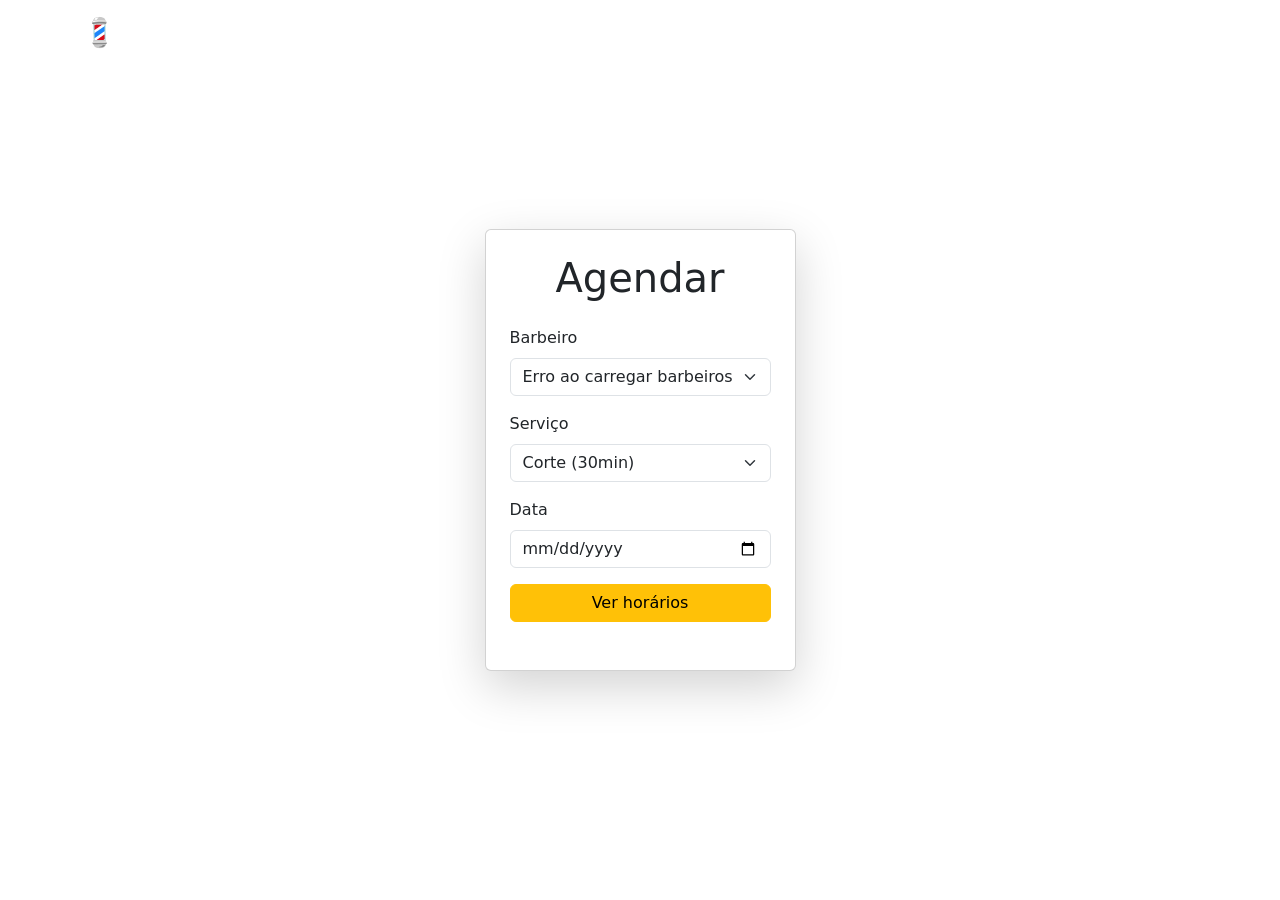
==== frontEnd/index.html @ 4763154e "tudo integrado :)" ====
<!doctype html>
<html lang="pt-br">
  <head>
    <meta charset="UTF-8" />

    <meta name="viewport" content="width=device-width, initial-scale=1" />

    <title>Agendamento Barbearia</title>

    <link
      href="https://cdn.jsdelivr.net/npm/bootstrap@5.3.3/dist/css/bootstrap.min.css"
      rel="stylesheet"
    />

    <link rel="stylesheet" href="css/style.css" />
  </head>

  <body>
    <header class="position-absolute top-0 w-100 p-3 z-3">
      <div
        class="container d-flex flex-column flex-md-row justify-content-between align-items-center"
      >
        <h3 class="text-white">💈 Barbearia</h3>

        <nav class="nav">
          <a class="nav-link text-white" href="inicio.html">Início</a>

          <a class="nav-link text-white" href="index.html">Agendar</a>

          <a class="nav-link text-white" href="login.html">Barbeiro</a>
        </nav>
      </div>
    </header>

    <main
      class="container min-vh-100 d-flex justify-content-center align-items-center"
    >
      <div class="card shadow-lg p-4 form-container">
        <h1 class="text-center mb-4">Agendar</h1>

        <div class="mb-3">
          <label class="form-label">Barbeiro</label>

          <select id="barber" class="form-select">
            <option value="">Carregando barbeiros...</option>
          </select>
        </div>

        <div class="mb-3">
          <label class="form-label">Serviço</label>

          <select id="service" class="form-select">
            <option value="1">Corte (30min)</option>

            <option value="2">Corte e Barba (60min)</option>

            <option value="3">Barba (15min)</option>
          </select>
        </div>

        <div class="mb-3">
          <label class="form-label">Data</label>

          <input type="date" id="date" class="form-control" />
        </div>

        <button onclick="loadAvailability()" class="btn btn-warning w-100">
          Ver horários
        </button>

        <div id="slots" class="mt-4"></div>
      </div>
    </main>

    <script src="scripts/index.js"></script>
  </body>
</html>
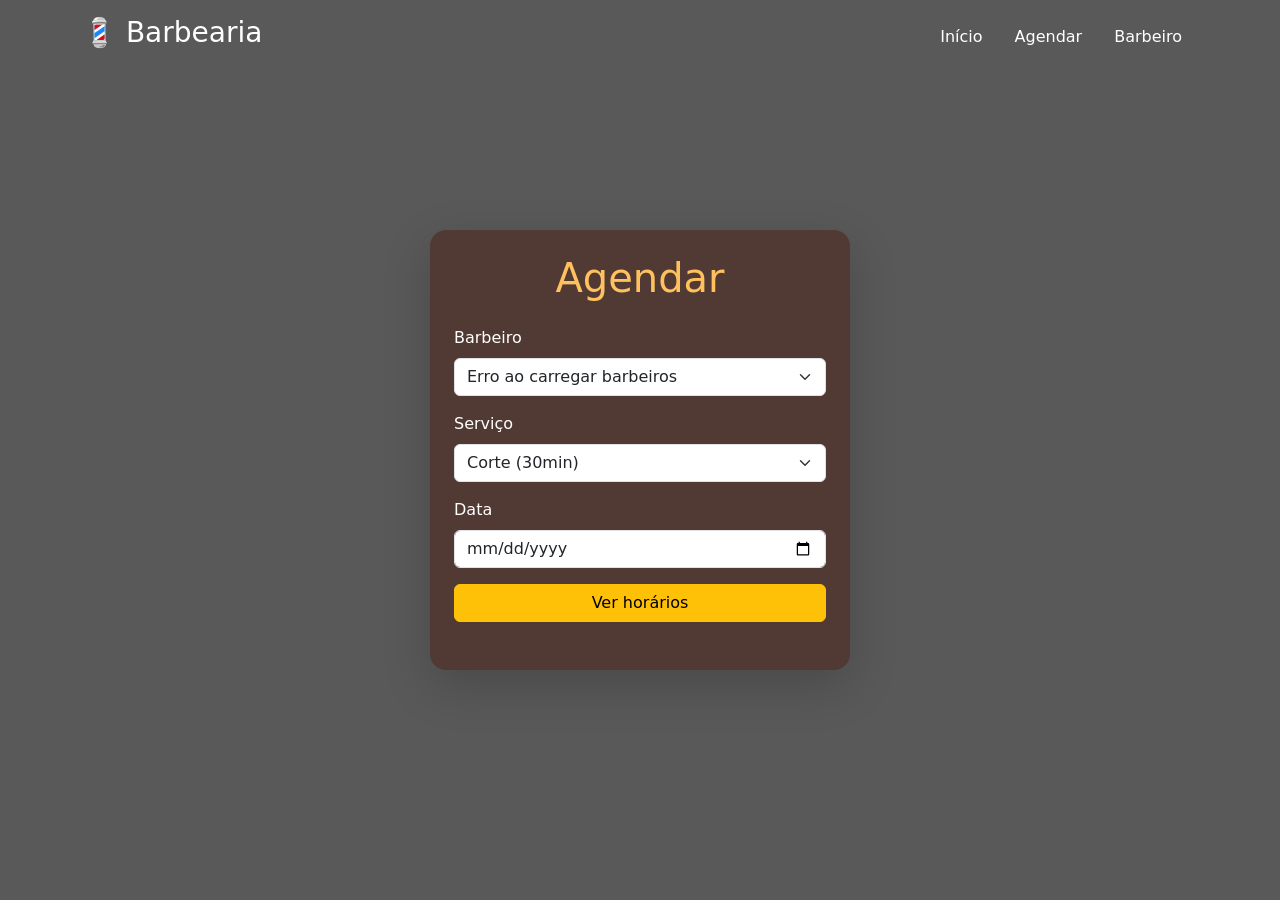
==== commit 1f1c92b9: "pop-ups lindos maravilhosos" ====
--- a/frontEnd/index.html
+++ b/frontEnd/index.html
@@ -72,6 +72,14 @@
       </div>
     </main>
 
+    <div id="popupOverlay" class="popup-overlay hidden" aria-hidden="true">
+      <div id="popupBox" class="popup-box" data-type="info">
+        <div id="popupIcon" class="popup-icon" aria-hidden="true">ℹ️</div>
+        <p id="popupMessage" class="popup-message"></p>
+        <button id="popupClose" class="popup-button">Fechar</button>
+      </div>
+    </div>
+
     <script src="scripts/index.js"></script>
   </body>
 </html>
--- a/frontEnd/css/style.css
+++ b/frontEnd/css/style.css
@@ -0,0 +1,145 @@
+body {
+  background-image: url("https://media.istockphoto.com/id/1973192500/pt/foto/interior-of-a-modern-barber-shop-before-opening-hours.jpg?s=612x612&w=0&k=20&c=njuo6LcupWuDjXCjwvf1HFVyKDrGMF_vQQHuE9ucJSg=");
+
+  background-size: cover;
+
+  background-position: center;
+
+  background-repeat: no-repeat;
+
+  position: relative;
+}
+
+body::before {
+  content: "";
+
+  position: fixed;
+
+  inset: 0;
+
+  background: rgba(0, 0, 0, 0.65);
+
+  z-index: 0;
+}
+
+.form-container {
+  width: 100%;
+
+  max-width: 420px;
+
+  background: #523a34;
+
+  border: none;
+
+  border-radius: 16px;
+
+  z-index: 1;
+}
+
+h1 {
+  color: #ffc15e;
+}
+
+.form-label {
+  color: white;
+}
+
+.nav-link:hover {
+  color: #ffc15e !important;
+}
+
+.popup-overlay {
+  position: fixed;
+  inset: 0;
+  background: rgba(17, 24, 39, 0.6);
+  display: flex;
+  align-items: center;
+  justify-content: center;
+  z-index: 999;
+}
+
+.popup-overlay.hidden {
+  display: none;
+}
+
+.popup-box {
+  width: min(360px, calc(100vw - 48px));
+  background: #fffaf2;
+  border-radius: 14px;
+  padding: 24px;
+  box-shadow: 0 10px 45px rgba(0, 0, 0, 0.35);
+  text-align: center;
+}
+
+.popup-box[data-type="success"] {
+  border-top: 8px solid #10b981;
+}
+
+.popup-box[data-type="error"] {
+  border-top: 8px solid #ef4444;
+}
+
+.popup-box[data-type="info"] {
+  border-top: 8px solid #f59e0b;
+}
+
+.popup-icon {
+  font-size: 48px;
+  margin-bottom: 12px;
+}
+
+.popup-message {
+  font-size: 1.05rem;
+  color: #4b5563;
+  margin-bottom: 18px;
+}
+
+.popup-button {
+  padding: 10px 16px;
+  border: none;
+  border-radius: 10px;
+  background: #9b6928;
+  color: #fff;
+  font-weight: 700;
+  cursor: pointer;
+}
+
+.popup-button:hover {
+  background: #7c4d1c;
+}
+
+#slots {
+  display: grid;
+
+  grid-template-columns: repeat(auto-fit, minmax(90px, 1fr));
+
+  gap: 10px;
+}
+
+.slot {
+  padding: 10px;
+
+  border-radius: 8px;
+
+  text-align: center;
+
+  color: white;
+
+  cursor: pointer;
+
+  transition: 0.2s;
+}
+
+.slot:hover {
+  transform: scale(1.03);
+}
+
+@media (max-width: 768px) {
+  nav {
+    justify-content: center;
+  }
+
+  header h3 {
+    margin-bottom: 10px;
+  }
+}
